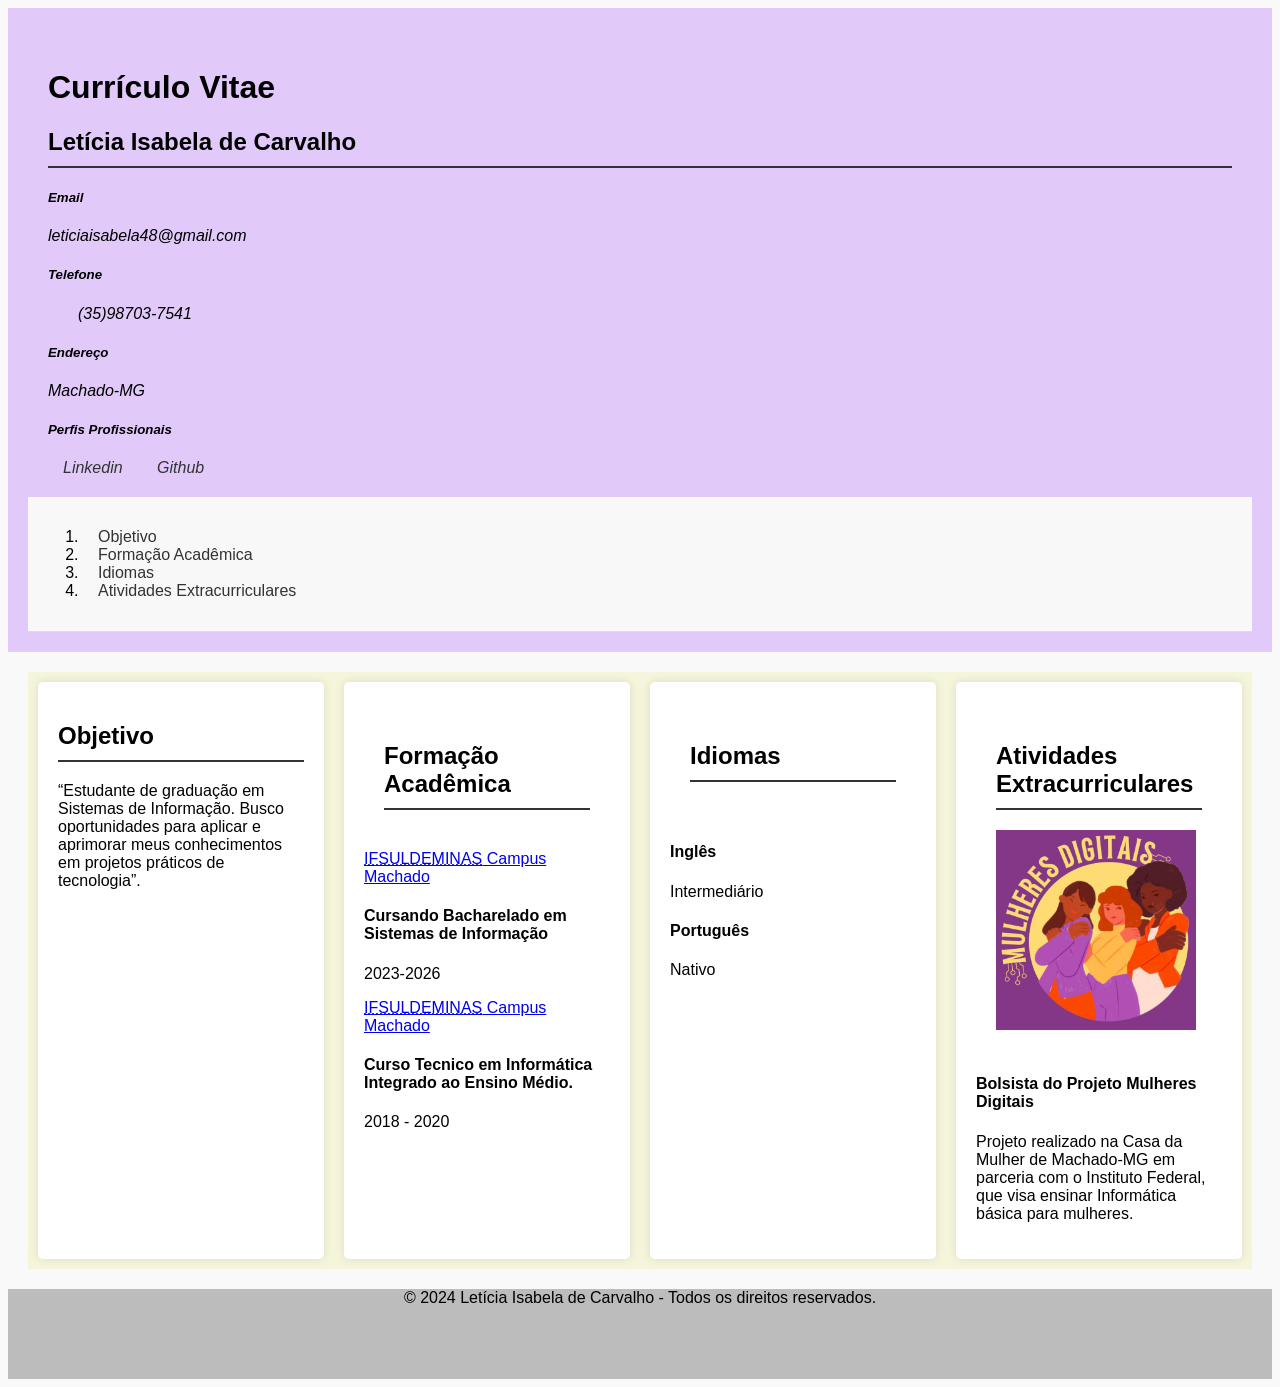
==== index.html @ 67dfbd27 "Primeira atividade da disciplina de Tecnologias de Desenvolvimento para Internet I." ====
<!DOCTYPE html>
<html>
<head>
    <meta charset="UTF-8">
    <title>Currículo</title>
    <style>
      body{
        font-family: Arial, sans-serif;
        background-color: #f9f9f9;
      }

      header {
            padding: 20px;
        }

        nav {
            background-color: #f8f8f8;
            padding: 15px;
            border-bottom: 1px solid #ddd;
        }
        nav a , address a{
            margin: 0 15px;
            text-decoration: none;
            color: #333;
        }
        aside {
            background-color: #f0f0f0;
            padding: 15px;
            margin: 10px;
        }
        main {
            display: flex;
            margin: 20px;

        }
        section {
            flex: 1;
            padding: 20px;
            background-color: white;
            margin: 10px;
            border-radius: 5px;
            box-shadow: 0 0 10px rgba(0, 0, 0, 0.1);
        }
        h2 {
            border-bottom: 2px solid #333;
            padding-bottom: 10px;
        }
        ul {
            list-style-type: none;
            padding: 0;
        }
        ul li {
            padding: 5px 0;
        }
      img{
        width: 200px;
        height: 200px;
      }
      footer{
        text-align: center;
      }
    </style>

</head>
<body>
    <header style="background: rgb(225, 201, 250);">
        <header>
            <h1>Currículo Vitae</h1>
            <h2>Letícia Isabela de Carvalho</h2>

            <address>
                <h5>Email</h5>
                <p>leticiaisabela48@gmail.com</p>
                <h5>Telefone</h5>
                <p>
                    <a href="tel:+55 35987037541"></a>
                    (35)98703-7541
                </p>
                <h5>Endereço</h5>
                <p>Machado-MG</p>
                <h5>Perfis Profissionais</h5>
                  <a href="https://www.linkedin.com/in/let%C3%ADcia-carvalho-a03b0a325/">Linkedin</a>
                  <a href="https://github.com/leticiaCarvalh0">Github</a>
            </address>
        </header>    
        <nav>
          <ol>
            <li>
              <a href="#h2-objetivo">Objetivo</a>
            </li>
            <li>
              <a href="#h2-formacao">Formação Acadêmica</a>
            </li>
            <li>
              <a href="#h2-idioma">Idiomas</a>
            </li>
            <li>
              <a href="#h2-atividadesextra">Atividades Extracurriculares</a>
            </li>
          </ol>
        </nav>
    </header>

    <main style="background-color: beige;">

        <section>
                <h2 id="h2-objetivo">Objetivo</h2>
                <p>“Estudante de graduação em Sistemas de Informação. Busco oportunidades para aplicar e aprimorar
                  meus conhecimentos em projetos práticos de tecnologia”.</p>
        </section>

        <section>
            <header>
              <h2 id="h2-formacao">Formação Acadêmica</h2>
            </header>
            <div>
              <div>
                <a href="https://portal.mch.ifsuldeminas.edu.br/" target="_blank">
                  <acronym title="Instituto Federal de Educação, Ciência e Tecnologia do Sul de Minas Gerais">IFSULDEMINAS</acronym>
                  Campus Machado
                </a>
              </div>
              <h4>
                Cursando Bacharelado em <b>Sistemas de Informação</b>
              </h4>
              <p>2023-2026</p>
            </div> 
            <div>
              <div>
                <a href="https://portal.mch.ifsuldeminas.edu.br/" target="_blank">
                  <acronym title="Instituto Federal de Educação, Ciência e Tecnologia do Sul de Minas Gerais">IFSULDEMINAS</acronym>
                  Campus Machado
                </a>
              </div>
              <h4>
                Curso Tecnico em Informática Integrado ao Ensino Médio.
              </h4>
              <p>2018 - 2020</p>
            </div>    
            <div>
          </section>
        <section>
            <header>
                <h2 id="h2-idioma">Idiomas</h2>
            </header>
            <div>
                <h4>Inglês</h4>
                <p>Intermediário</p>
            </div>
            <div>
                <h4>Português</h4>
                <p>Nativo</p>
            </div>
        </section>
        
        <section>
            <header>
                <h2 id="h2-atividadesextra">Atividades Extracurriculares</h2>
                <img class="imgprojeto" src="images/projetomulheresdigitais.jpg">
            </header>
            <div>
                <h4>Bolsista do Projeto Mulheres Digitais</h4>
                <p>Projeto realizado na Casa da Mulher de Machado-MG em parceria com o Instituto Federal, que visa ensinar Informática
                  básica para mulheres.
                </p>
            </div>
          </section>
    </main>
    <footer style="height:10vh; background: rgb(189, 188, 188);">
        © 2024 Letícia Isabela de Carvalho - Todos os direitos reservados.
    </footer>
</body>
</html>
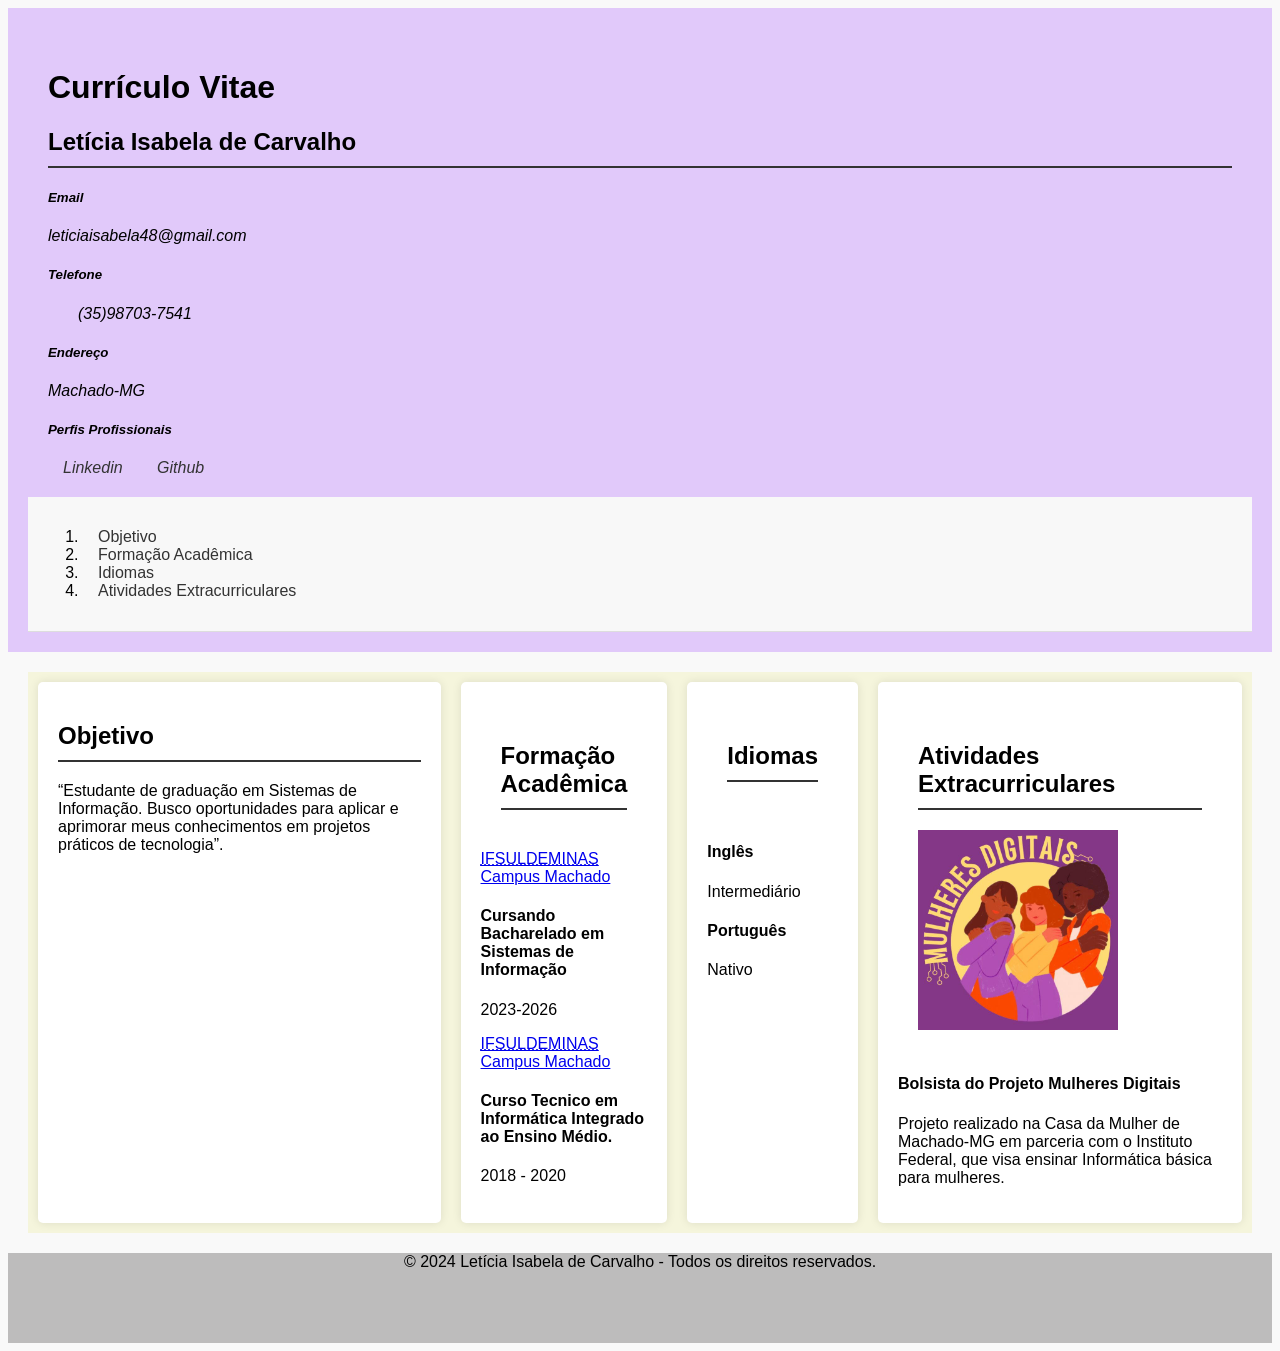
==== commit 620060b1: "Update index.html" ====
--- a/index.html
+++ b/index.html
@@ -8,7 +8,6 @@
         font-family: Arial, sans-serif;
         background-color: #f9f9f9;
       }
-
       header {
             padding: 20px;
         }
@@ -23,18 +22,12 @@
             text-decoration: none;
             color: #333;
         }
-        aside {
-            background-color: #f0f0f0;
-            padding: 15px;
-            margin: 10px;
-        }
         main {
             display: flex;
             margin: 20px;
 
         }
         section {
-            flex: 1;
             padding: 20px;
             background-color: white;
             margin: 10px;
@@ -170,4 +163,4 @@
         © 2024 Letícia Isabela de Carvalho - Todos os direitos reservados.
     </footer>
 </body>
-</html>+</html>
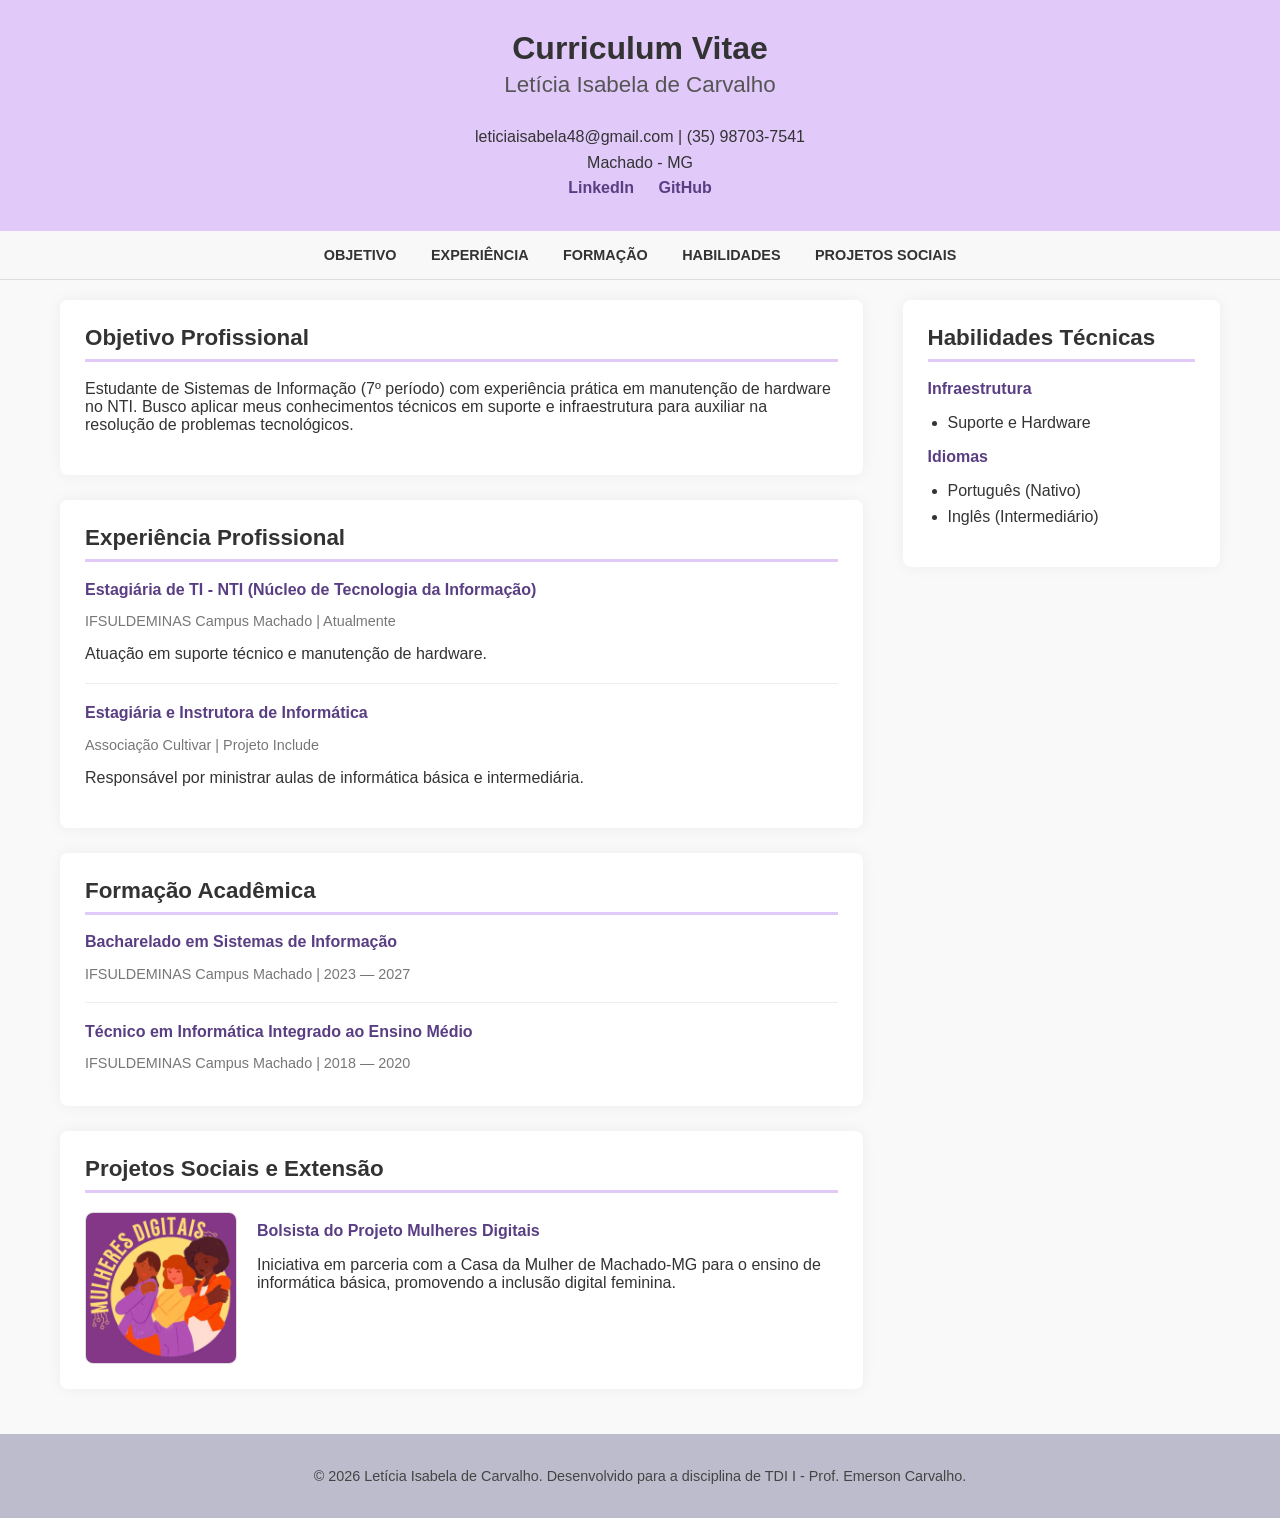
==== commit 23296ccd: "Add files via upload" ====
--- a/index.html
+++ b/index.html
@@ -1,166 +1,103 @@
-<!DOCTYPE html>
-<html>
-<head>
-    <meta charset="UTF-8">
-    <title>Currículo</title>
-    <style>
-      body{
-        font-family: Arial, sans-serif;
-        background-color: #f9f9f9;
-      }
-      header {
-            padding: 20px;
-        }
-
-        nav {
-            background-color: #f8f8f8;
-            padding: 15px;
-            border-bottom: 1px solid #ddd;
-        }
-        nav a , address a{
-            margin: 0 15px;
-            text-decoration: none;
-            color: #333;
-        }
-        main {
-            display: flex;
-            margin: 20px;
-
-        }
-        section {
-            padding: 20px;
-            background-color: white;
-            margin: 10px;
-            border-radius: 5px;
-            box-shadow: 0 0 10px rgba(0, 0, 0, 0.1);
-        }
-        h2 {
-            border-bottom: 2px solid #333;
-            padding-bottom: 10px;
-        }
-        ul {
-            list-style-type: none;
-            padding: 0;
-        }
-        ul li {
-            padding: 5px 0;
-        }
-      img{
-        width: 200px;
-        height: 200px;
-      }
-      footer{
-        text-align: center;
-      }
-    </style>
-
-</head>
-<body>
-    <header style="background: rgb(225, 201, 250);">
-        <header>
-            <h1>Currículo Vitae</h1>
-            <h2>Letícia Isabela de Carvalho</h2>
-
-            <address>
-                <h5>Email</h5>
-                <p>leticiaisabela48@gmail.com</p>
-                <h5>Telefone</h5>
-                <p>
-                    <a href="tel:+55 35987037541"></a>
-                    (35)98703-7541
-                </p>
-                <h5>Endereço</h5>
-                <p>Machado-MG</p>
-                <h5>Perfis Profissionais</h5>
-                  <a href="https://www.linkedin.com/in/let%C3%ADcia-carvalho-a03b0a325/">Linkedin</a>
-                  <a href="https://github.com/leticiaCarvalh0">Github</a>
-            </address>
-        </header>    
-        <nav>
-          <ol>
-            <li>
-              <a href="#h2-objetivo">Objetivo</a>
-            </li>
-            <li>
-              <a href="#h2-formacao">Formação Acadêmica</a>
-            </li>
-            <li>
-              <a href="#h2-idioma">Idiomas</a>
-            </li>
-            <li>
-              <a href="#h2-atividadesextra">Atividades Extracurriculares</a>
-            </li>
-          </ol>
-        </nav>
-    </header>
-
-    <main style="background-color: beige;">
-
-        <section>
-                <h2 id="h2-objetivo">Objetivo</h2>
-                <p>“Estudante de graduação em Sistemas de Informação. Busco oportunidades para aplicar e aprimorar
-                  meus conhecimentos em projetos práticos de tecnologia”.</p>
-        </section>
-
-        <section>
-            <header>
-              <h2 id="h2-formacao">Formação Acadêmica</h2>
-            </header>
-            <div>
-              <div>
-                <a href="https://portal.mch.ifsuldeminas.edu.br/" target="_blank">
-                  <acronym title="Instituto Federal de Educação, Ciência e Tecnologia do Sul de Minas Gerais">IFSULDEMINAS</acronym>
-                  Campus Machado
-                </a>
-              </div>
-              <h4>
-                Cursando Bacharelado em <b>Sistemas de Informação</b>
-              </h4>
-              <p>2023-2026</p>
-            </div> 
-            <div>
-              <div>
-                <a href="https://portal.mch.ifsuldeminas.edu.br/" target="_blank">
-                  <acronym title="Instituto Federal de Educação, Ciência e Tecnologia do Sul de Minas Gerais">IFSULDEMINAS</acronym>
-                  Campus Machado
-                </a>
-              </div>
-              <h4>
-                Curso Tecnico em Informática Integrado ao Ensino Médio.
-              </h4>
-              <p>2018 - 2020</p>
-            </div>    
-            <div>
-          </section>
-        <section>
-            <header>
-                <h2 id="h2-idioma">Idiomas</h2>
-            </header>
-            <div>
-                <h4>Inglês</h4>
-                <p>Intermediário</p>
-            </div>
-            <div>
-                <h4>Português</h4>
-                <p>Nativo</p>
-            </div>
-        </section>
-        
-        <section>
-            <header>
-                <h2 id="h2-atividadesextra">Atividades Extracurriculares</h2>
-                <img class="imgprojeto" src="images/projetomulheresdigitais.jpg">
-            </header>
-            <div>
-                <h4>Bolsista do Projeto Mulheres Digitais</h4>
-                <p>Projeto realizado na Casa da Mulher de Machado-MG em parceria com o Instituto Federal, que visa ensinar Informática
-                  básica para mulheres.
-                </p>
-            </div>
-          </section>
-    </main>
-    <footer style="height:10vh; background: rgb(189, 188, 188);">
-        © 2024 Letícia Isabela de Carvalho - Todos os direitos reservados.
-    </footer>
-</body>
-</html>
+<!DOCTYPE html>
+<html lang="pt-br">
+<head>
+    <meta charset="UTF-8">
+    <meta name="viewport" content="width=device-width, initial-scale=1.0">
+    <title>Currículo | Letícia Isabela de Carvalho</title>
+    <link rel="stylesheet" href="style.css">
+</head>
+<body>
+
+    <header>
+        <h1>Curriculum Vitae</h1>
+        <h2>Letícia Isabela de Carvalho</h2>
+        <address>
+            leticiaisabela48@gmail.com | (35) 98703-7541<br>
+            Machado - MG<br>
+            <a href="https://www.linkedin.com/in/letícia-carvalho-a03b0a325/" target="_blank">LinkedIn</a>
+            <a href="https://github.com/leticiaCarvalh0" target="_blank">GitHub</a>
+        </address>
+    </header>
+
+    <nav>
+        <a href="#objetivo">Objetivo</a>
+        <a href="#experiencia">Experiência</a>
+        <a href="#formacao">Formação</a>
+        <a href="#habilidades">Habilidades</a>
+        <a href="#projetos">Projetos Sociais</a>
+    </nav>
+
+    <div class="container">
+        <main>
+            <section id="objetivo">
+                <h2>Objetivo Profissional</h2>
+                <p>Estudante de Sistemas de Informação (7º período) com experiência prática em manutenção de hardware no NTI. Busco aplicar meus conhecimentos técnicos em suporte e infraestrutura para auxiliar na resolução de problemas tecnológicos.</p>
+            </section>
+
+            <section id="experiencia">
+                <h2>Experiência Profissional</h2>
+                <div class="job">
+                    <h4>Estagiária de TI - NTI (Núcleo de Tecnologia da Informação)</h4>
+                    <p class="item-info">IFSULDEMINAS Campus Machado | Atualmente</p>
+                    <p>Atuação em suporte técnico e manutenção de hardware.</p>
+                </div>
+                <hr>
+                <div class="job">
+                    <h4>Estagiária e Instrutora de Informática</h4>
+                    <p class="item-info">Associação Cultivar | Projeto Include</p>
+                    <p>Responsável por ministrar aulas de informática básica e intermediária.</p>
+                </div>
+            </section>
+
+            <section id="formacao">
+                <h2>Formação Acadêmica</h2>
+                <div class="edu">
+                    <h4>Bacharelado em Sistemas de Informação</h4>
+                    <p class="item-info">IFSULDEMINAS Campus Machado | 2023 — 2027</p>
+                </div>
+                <hr>
+                <div class="edu">
+                    <h4>Técnico em Informática Integrado ao Ensino Médio</h4>
+                    <p class="item-info">IFSULDEMINAS Campus Machado | 2018 — 2020</p>
+                </div>
+            </section>
+
+            <section id="projetos">
+                <h2>Projetos Sociais e Extensão</h2>
+                <div class="project-item">
+                    <img class="imgprojeto" src="images/projetomulheresdigitais.jpg" alt="Projeto Mulheres Digitais">
+                    <div class="project-desc">
+                        <h4>Bolsista do Projeto Mulheres Digitais</h4>
+                        <p>Iniciativa em parceria com a Casa da Mulher de Machado-MG para o ensino de informática básica, promovendo a inclusão digital feminina.</p>
+                    </div>
+                </div>
+            </section>
+        </main>
+
+        <aside id="habilidades">
+            <h2>Habilidades Técnicas</h2>
+            
+            <div class="skills-group">
+                <h4>Infraestrutura</h4>
+                <ul>
+                    <li>Suporte e Hardware</li>
+                </ul>
+            </div>
+
+            <div class="skills-group">
+                <h4>Idiomas</h4>
+                <ul>
+                    <li>Português (Nativo)</li>
+                    <li>Inglês (Intermediário)</li>
+                </ul>
+            </div>
+        </aside>
+    </div>
+
+    <footer>
+        <p>&copy; 2026 Letícia Isabela de Carvalho. Desenvolvido para a disciplina de TDI I - Prof. Emerson Carvalho.</p>
+    </footer>
+
+    <script src="script.js"></script>
+</body>
+</html>
--- a/style.css
+++ b/style.css
@@ -0,0 +1,172 @@
+/* Configurações Globais */
+body {
+    font-family: Arial, sans-serif;
+    background-color: #f9f9f9;
+    margin: 0;
+    display: flex;
+    flex-direction: column;
+    min-height: 100vh;
+    color: #333;
+}
+
+/* Cabeçalho */
+header {
+    background: rgb(225, 201, 250);
+    padding: 30px 20px;
+    text-align: center;
+}
+
+header h1 {
+    margin: 0;
+    color: #333;
+}
+
+header h2 {
+    margin: 5px 0;
+    color: #555;
+    font-weight: normal;
+}
+
+address {
+    font-style: normal;
+    margin-top: 15px;
+    line-height: 1.6;
+}
+
+address a {
+    text-decoration: none;
+    color: #5a3e83;
+    font-weight: bold;
+    margin: 0 10px;
+}
+
+/* Menu de Navegação */
+nav {
+    background-color: #f8f8f8;
+    padding: 15px;
+    border-bottom: 1px solid #ddd;
+    text-align: center;
+    position: sticky;
+    top: 0;
+    z-index: 1000;
+}
+
+nav a {
+    margin: 0 15px;
+    text-decoration: none;
+    color: #333;
+    font-weight: bold;
+    text-transform: uppercase;
+    font-size: 0.9em;
+    transition: color 0.3s;
+}
+
+nav a:hover {
+    color: #5a3e83;
+}
+
+/* Container Principal (Flexbox) */
+.container {
+    display: flex;
+    flex: 1;
+    max-width: 1200px;
+    margin: 0 auto;
+    width: 100%;
+}
+
+main {
+    flex: 3;
+    padding: 20px;
+}
+
+aside {
+    flex: 1;
+    background-color: #fff;
+    margin: 20px;
+    padding: 25px;
+    border-radius: 8px;
+    box-shadow: 0 0 15px rgba(0,0,0,0.05);
+    height: fit-content;
+}
+
+/* Cartões de Seção */
+section {
+    padding: 25px;
+    background-color: white;
+    margin-bottom: 25px;
+    border-radius: 8px;
+    box-shadow: 0 0 15px rgba(0, 0, 0, 0.05);
+}
+
+h2 {
+    border-bottom: 3px solid #e1c9fa;
+    padding-bottom: 8px;
+    color: #333;
+    font-size: 1.4em;
+    margin-top: 0;
+}
+
+h4 {
+    margin: 10px 0 5px 0;
+    color: #5a3e83;
+}
+
+.item-info {
+    color: #777;
+    font-size: 0.9em;
+    margin-bottom: 10px;
+}
+
+hr {
+    border: 0;
+    border-top: 1px solid #eee;
+    margin: 20px 0;
+}
+
+/* Listas */
+ul {
+    padding-left: 20px;
+}
+
+ul li {
+    margin-bottom: 8px;
+}
+
+/* Itens de Projeto */
+.project-item {
+    display: flex;
+    gap: 20px;
+    align-items: flex-start;
+    flex-wrap: wrap;
+}
+
+.imgprojeto {
+    width: 150px;
+    height: auto;
+    border-radius: 8px;
+    border: 1px solid #ddd;
+}
+
+.project-desc {
+    flex: 1;
+    min-width: 250px;
+}
+
+/* Rodapé */
+footer {
+    text-align: center;
+    padding: 20px;
+    background: #bdbccc;
+    color: #444;
+    font-size: 0.9em;
+}
+
+/* Responsividade para Celulares */
+@media (max-width: 768px) {
+    .container {
+        flex-direction: column;
+    }
+    aside {
+        margin: 20px;
+    }
+}
